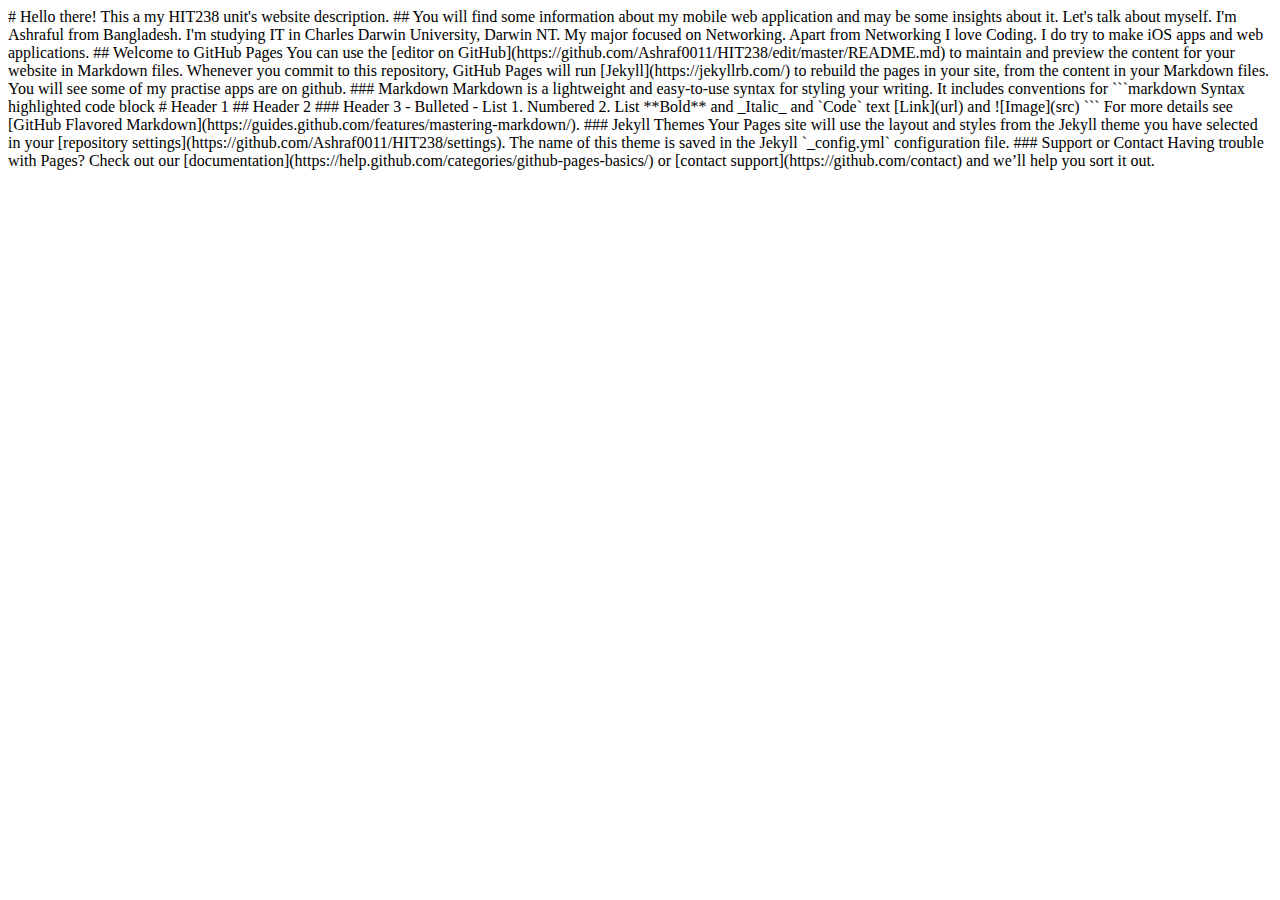
==== index.html @ 761c124b "index.html" ====
<!DOCTYPE html>
<html lang="en" dir="ltr">
  <head>
    <meta charset="utf-8">
    <title></title>
  </head>
  <body>
    # Hello there! This a my HIT238 unit's website description.

    ## You will find some information about my mobile web application and may be some insights about it.

    Let's talk about myself.
    I'm Ashraful from Bangladesh. I'm studying  IT in Charles Darwin University, Darwin NT.
    My major focused on Networking.  Apart from Networking I love Coding. I do try to make iOS apps and web applications.


    ## Welcome to GitHub Pages

    You can use the [editor on GitHub](https://github.com/Ashraf0011/HIT238/edit/master/README.md) to maintain and preview the content for your website in Markdown files.

    Whenever you commit to this repository, GitHub Pages will run [Jekyll](https://jekyllrb.com/) to rebuild the pages in your site, from the content in your Markdown files.
    You will see some of my practise apps are on github.

    ### Markdown

    Markdown is a lightweight and easy-to-use syntax for styling your writing. It includes conventions for

    ```markdown
    Syntax highlighted code block

    # Header 1
    ## Header 2
    ### Header 3

    - Bulleted
    - List

    1. Numbered
    2. List

    **Bold** and _Italic_ and `Code` text

    [Link](url) and ![Image](src)
    ```

    For more details see [GitHub Flavored Markdown](https://guides.github.com/features/mastering-markdown/).

    ### Jekyll Themes

    Your Pages site will use the layout and styles from the Jekyll theme you have selected in your [repository settings](https://github.com/Ashraf0011/HIT238/settings). The name of this theme is saved in the Jekyll `_config.yml` configuration file.

    ### Support or Contact

    Having trouble with Pages? Check out our [documentation](https://help.github.com/categories/github-pages-basics/) or [contact support](https://github.com/contact) and we’ll help you sort it out.


  </body>
</html>
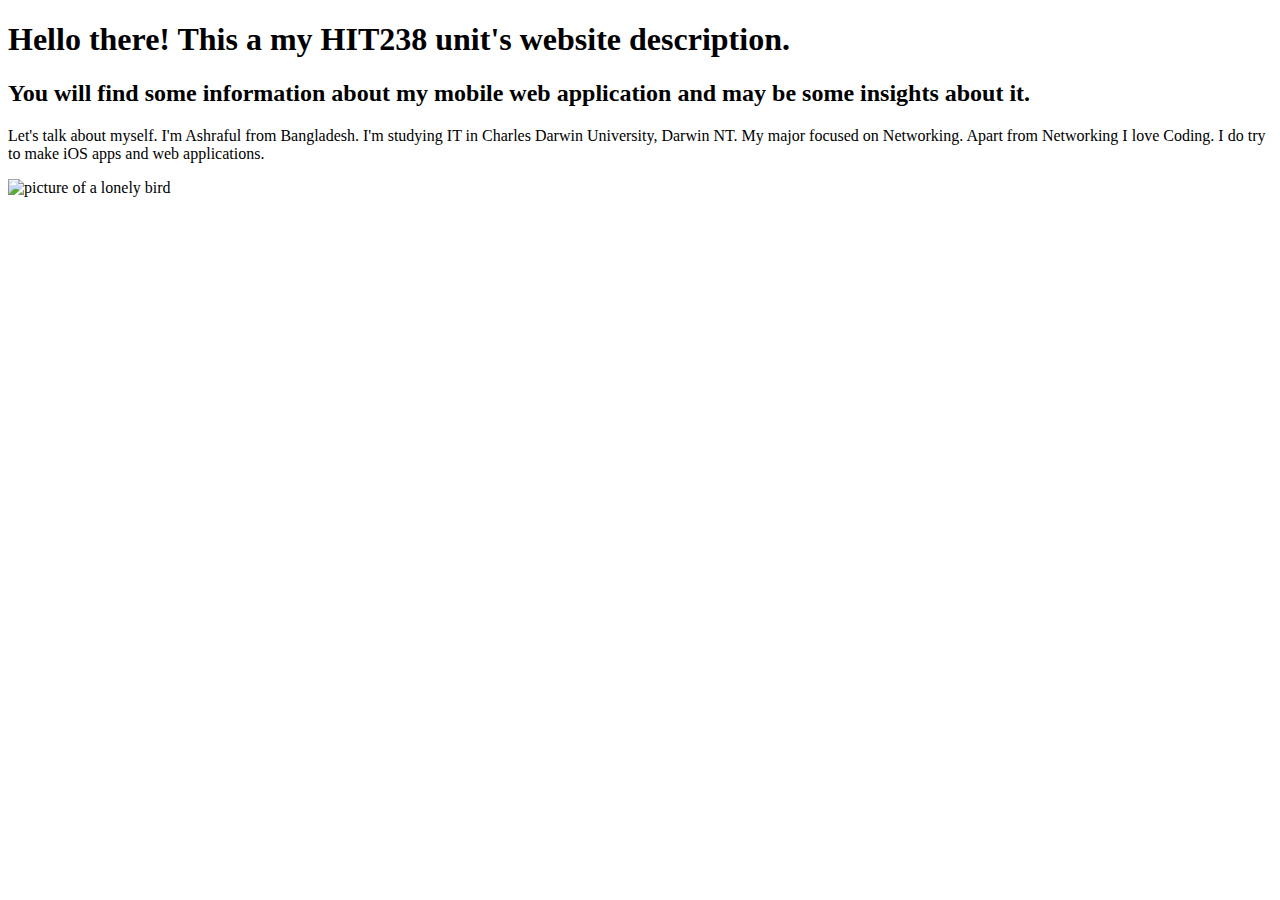
==== commit d81b7cf9: "index contents" ====
--- a/index.html
+++ b/index.html
@@ -2,57 +2,16 @@
 <html lang="en" dir="ltr">
   <head>
     <meta charset="utf-8">
-    <title></title>
+    <title>HIT238 </title>
   </head>
   <body>
-    # Hello there! This a my HIT238 unit's website description.
-
-    ## You will find some information about my mobile web application and may be some insights about it.
-
-    Let's talk about myself.
-    I'm Ashraful from Bangladesh. I'm studying  IT in Charles Darwin University, Darwin NT.
-    My major focused on Networking.  Apart from Networking I love Coding. I do try to make iOS apps and web applications.
-
-
-    ## Welcome to GitHub Pages
-
-    You can use the [editor on GitHub](https://github.com/Ashraf0011/HIT238/edit/master/README.md) to maintain and preview the content for your website in Markdown files.
-
-    Whenever you commit to this repository, GitHub Pages will run [Jekyll](https://jekyllrb.com/) to rebuild the pages in your site, from the content in your Markdown files.
-    You will see some of my practise apps are on github.
-
-    ### Markdown
-
-    Markdown is a lightweight and easy-to-use syntax for styling your writing. It includes conventions for
-
-    ```markdown
-    Syntax highlighted code block
-
-    # Header 1
-    ## Header 2
-    ### Header 3
-
-    - Bulleted
-    - List
-
-    1. Numbered
-    2. List
-
-    **Bold** and _Italic_ and `Code` text
-
-    [Link](url) and ![Image](src)
-    ```
-
-    For more details see [GitHub Flavored Markdown](https://guides.github.com/features/mastering-markdown/).
-
-    ### Jekyll Themes
-
-    Your Pages site will use the layout and styles from the Jekyll theme you have selected in your [repository settings](https://github.com/Ashraf0011/HIT238/settings). The name of this theme is saved in the Jekyll `_config.yml` configuration file.
-
-    ### Support or Contact
-
-    Having trouble with Pages? Check out our [documentation](https://help.github.com/categories/github-pages-basics/) or [contact support](https://github.com/contact) and we’ll help you sort it out.
-
-
+    <section>
+      <h1>Hello there! This a my HIT238 unit's website description.</h1>
+      <h2>You will find some information about my mobile web application and may be some insights about it.</h2>
+      <p> Let's talk about myself.
+      I'm Ashraful from Bangladesh. I'm studying  IT in Charles Darwin University, Darwin NT.
+      My major focused on Networking.  Apart from Networking I love Coding. I do try to make iOS apps and web applications.</p>
+      <img src="media/imge1.JPG" alt="picture of a lonely bird">
+    </section>
   </body>
 </html>
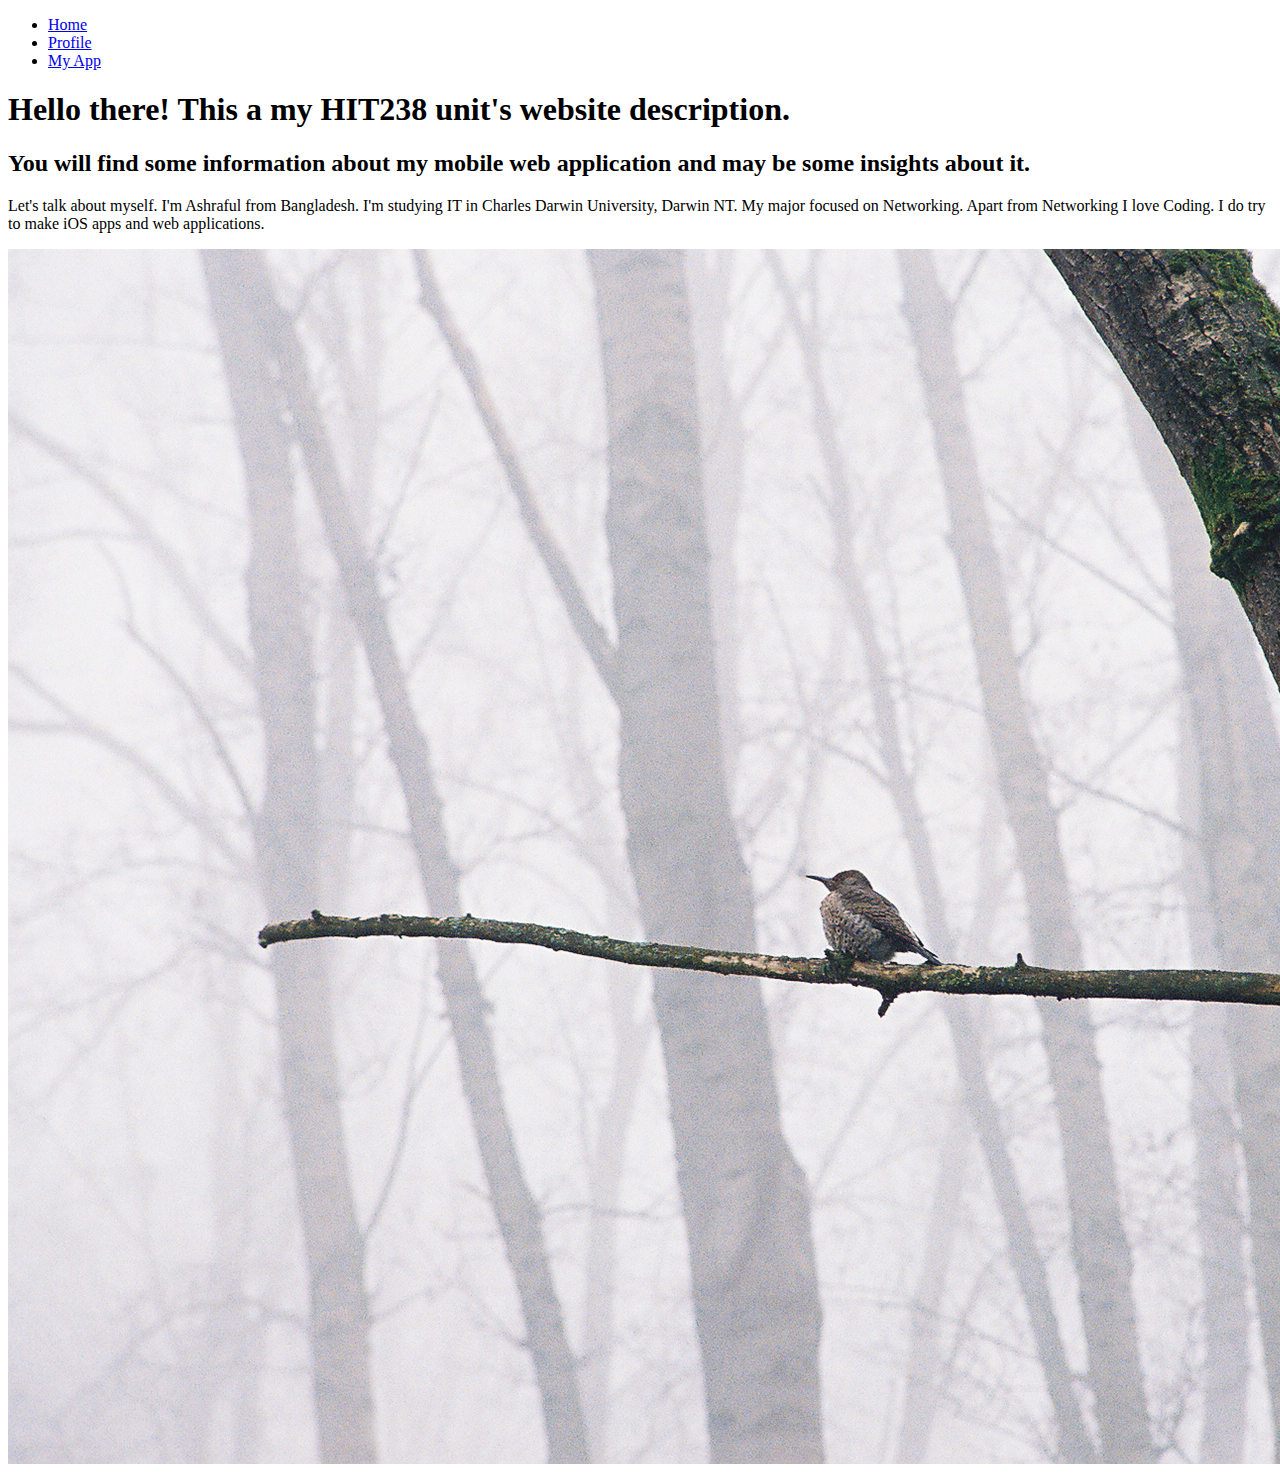
==== commit ed2976e8: "updating nav content" ====
--- a/index.html
+++ b/index.html
@@ -5,13 +5,20 @@
     <title>HIT238 </title>
   </head>
   <body>
+    <nav>
+      <ul>
+        <li> <a href="index.html">  Home </a></li>
+        <li> <a href="profile.html"> Profile </a></li>
+        <li> <a href="myApp.html"> My App </a></li>
+      </ul>
+    </nav>
     <section>
       <h1>Hello there! This a my HIT238 unit's website description.</h1>
       <h2>You will find some information about my mobile web application and may be some insights about it.</h2>
       <p> Let's talk about myself.
       I'm Ashraful from Bangladesh. I'm studying  IT in Charles Darwin University, Darwin NT.
       My major focused on Networking.  Apart from Networking I love Coding. I do try to make iOS apps and web applications.</p>
-      <img src="media/imge1.JPG" alt="picture of a lonely bird">
+      <img src="media/image1.JPG" width="auto" height="auto" alt="picture of a lonely bird">
     </section>
   </body>
 </html>
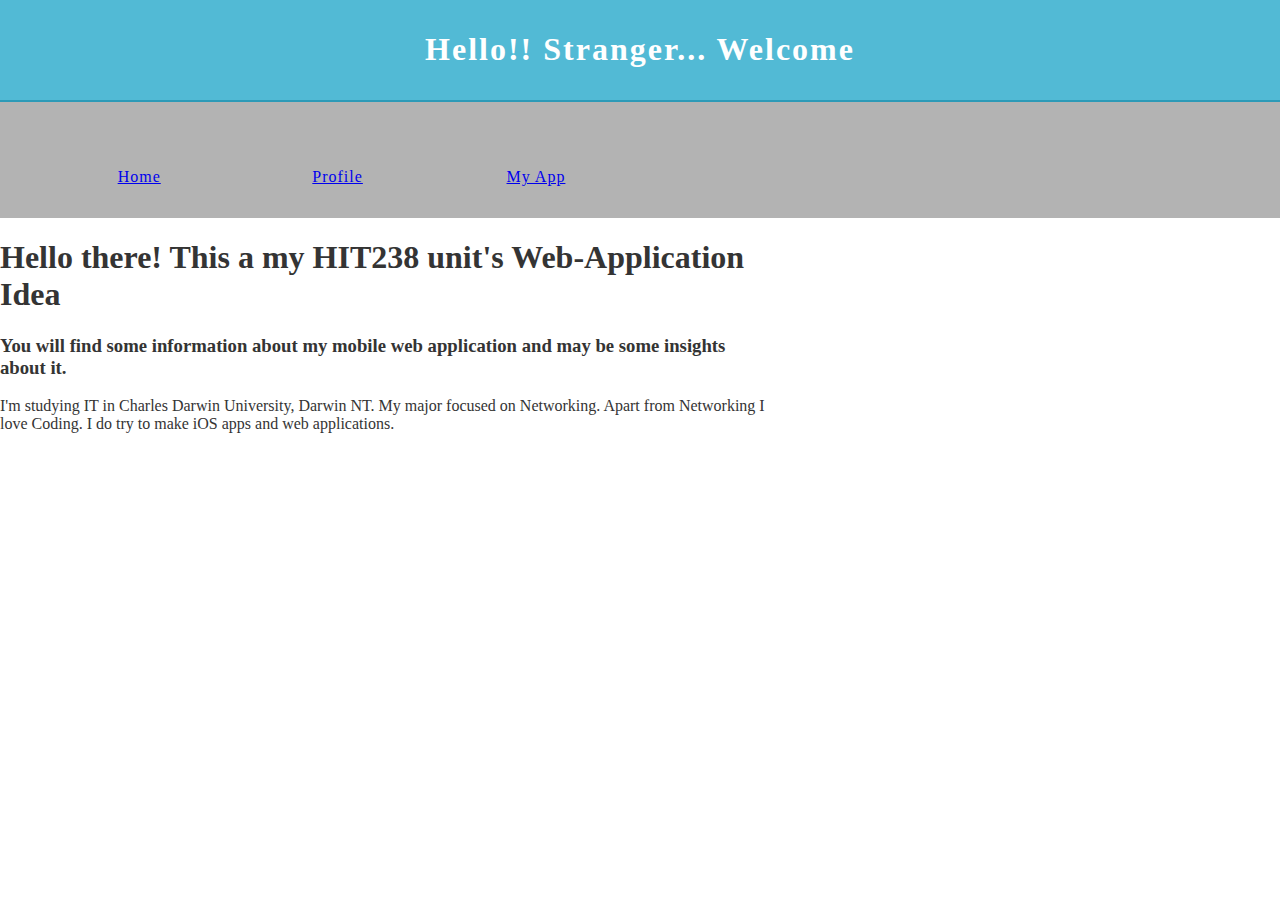
==== commit 29fdc11a: "updating nav design" ====
--- a/index.html
+++ b/index.html
@@ -1,24 +1,35 @@
 <!DOCTYPE html>
 <html lang="en" dir="ltr">
-  <head>
-    <meta charset="utf-8">
-    <title>HIT238 </title>
-  </head>
-  <body>
-    <nav>
+
+<head>
+  <meta charset="utf-8">
+  <meta name="viewport" content="width=device-width, initial-scale=1">
+  <meta http-equiv="X-UA-Compatible" content="IE=edge">
+  <link rel="stylesheet" href="css/main.css">
+  <title>HIT238 </title>
+</head>
+
+<body>
+  <header>
+    <div class="primary_header">
+      <h1 class="title">Hello!! Stranger... Welcome</h1>
+    </div>
+    <nav class="secondary_header" id="menu">
       <ul>
         <li> <a href="index.html">  Home </a></li>
         <li> <a href="profile.html"> Profile </a></li>
         <li> <a href="myApp.html"> My App </a></li>
       </ul>
     </nav>
-    <section>
-      <h1>Hello there! This a my HIT238 unit's website description.</h1>
-      <h2>You will find some information about my mobile web application and may be some insights about it.</h2>
-      <p> Let's talk about myself.
-      I'm Ashraful from Bangladesh. I'm studying  IT in Charles Darwin University, Darwin NT.
-      My major focused on Networking.  Apart from Networking I love Coding. I do try to make iOS apps and web applications.</p>
-      <img src="media/image1.JPG" width="auto" height="auto" alt="picture of a lonely bird">
-    </section>
-  </body>
-</html>
+  </header>
+  <section>
+
+    <article class="left_article">
+      <h1>Hello there! This a my HIT238 unit's Web-Application Idea</h1>
+      <h3>You will find some information about my mobile web application and may be some insights about it.</h3>
+      <p>I'm studying IT in Charles Darwin University, Darwin NT. My major focused on Networking. Apart from Networking I love Coding. I do try to make iOS apps and web applications.</p>
+    </article>
+  </section>
+</body>
+
+</html>--- a/css/main.css
+++ b/css/main.css
@@ -0,0 +1,459 @@
+@charset "UTF-8";
+.container {
+	background-color: #FFFFFF;
+	width: 90%;
+	margin-left: auto;
+	margin-right: auto;
+	border-bottom-width: 0px;
+	padding-left: 0px;
+	padding-top: 0px;
+	padding-right: 0px;
+	padding-bottom: 0px;
+}
+.row {
+	width: 100%;
+	margin-top: 0px;
+	margin-right: 0px;
+	margin-bottom: 0px;
+	margin-left: 0px;
+	padding-top: 0px;
+	padding-right: 0px;
+	padding-bottom: 0px;
+	padding-left: 0px;
+	display: inline-block
+}
+.row.blockDisplay {
+	display: block;
+}
+.column_half {
+	width: 50%;
+	float: left;
+	margin-top: 0px;
+}
+.columns {
+	width: 25%;
+	float: left;
+	font-family: "Source Sans Pro";
+	color: #A5A5A5;
+	line-height: 24px;
+	padding-top: 10px;
+	padding-bottom: 10px;
+	text-align: justify;
+	margin-top: 15px;
+	margin-bottom: 15px;
+	padding-left: 0px;
+	padding-right: 0px;
+	margin-left: 0px;
+	margin-right: 0px;
+}
+.row .columns p {
+	padding-left: 10%;
+	padding-right: 10%;
+}
+.container .columns h4 {
+	text-align: center;
+	color: #01B2D1;
+}
+.primary_header {
+	width: 100%;
+	background-color: #52bad5;
+	padding-top: 10px;
+	padding-bottom: 10px;
+	clear: left;
+	border-bottom: 2px solid #2C9AB7;
+}
+.secondary_header {
+	width: 100%;
+	padding-top: 50px;
+	padding-bottom: 50px;
+	background-color: #B3B3B3;
+	clear: left;
+}
+.container .secondary_header ul {
+	margin-top: 0%;
+	margin-right: auto;
+	margin-bottom: 0px;
+	margin-left: auto;
+	padding-top: 0px;
+	padding-right: 0px;
+	padding-bottom: 15px;
+	padding-left: 0px;
+	width: 100%;
+}
+.secondary_header ul li {
+	list-style: none;
+	float: left;
+	margin-right: auto;
+	margin-top: 0px;
+	font-family: "Source Sans Pro";
+	font-weight: normal;
+	color: #FFFFFF;
+	letter-spacing: 1px;
+	margin-left: auto;
+	text-align: center;
+	width: 16%;
+	transition: all 0.3s linear;
+}
+.secondary_header ul li:hover {
+	color: #717070;
+	cursor: pointer;
+}
+.left_article {
+	background-color: #FFFFFF;
+	width: 60%;
+	float: left;
+	font-family: "Source Sans Pro";
+	color: #343434;
+	padding-bottom: 15px;
+}
+.noDisplay {
+	display: none;
+}
+.container .left_article h3 {
+	padding-left: 5%;
+	padding-right: 5%;
+	margin-top: 5%;
+	color: #717070;
+	font-weight: bold;
+	text-transform: uppercase;
+}
+.container .left_article p {
+	padding-left: 5%;
+	padding-right: 5%;
+	text-align: justify;
+	line-height: 24px;
+	margin-top: 30px;
+	margin-bottom: 15px;
+	color: #B3B3B3;
+}
+.right_article {
+	width: 40%;
+	float: left;
+	background-color: #F6F6F6;
+}
+.container .right_article ul {
+	margin-top: 0px;
+	margin-right: 0px;
+	margin-bottom: 0px;
+	margin-left: 0px;
+	padding-top: 0px;
+	padding-right: 0px;
+	padding-bottom: 0px;
+	padding-left: 0px;
+}
+.right_article ul li {
+	font-family: "Source Sans Pro";
+	list-style: none;
+	text-align: center;
+	background-color: #B3B3B3;
+	width: 90%;
+	margin-left: auto;
+	margin-right: auto;
+	margin-top: 10px;
+	margin-bottom: 10px;
+	padding-top: 15px;
+	padding-bottom: 15px;
+	color: #FFFFFF;
+	font-weight: bold;
+	border-radius: 0px;
+	transition: all 0.3s linear;
+	border-left: 5px solid #717070;
+}
+.right_article ul li:hover {
+	background-color: #717070;
+	cursor: pointer;
+}
+.footer {
+	background-color: #717070;
+}
+.title {
+	font-weight: bold;
+	font-style: normal;
+	font-family: "Source Sans Pro";
+	text-align: center;
+	color: #FFFFFF;
+	letter-spacing: 2px;
+}
+.placeholder {
+	/* [disabled]max-width: 400px;
+*/
+	/* [disabled]max-height: 200px;
+*/
+	width: 100%;
+	padding-top: 30px;
+	/* [disabled]padding-left: 19px;
+*/
+	padding-bottom: 30px;
+	height: 100%;
+}
+.left_half {
+	background-color: #52BAD5;
+}
+.container .column_half.left_half h2 {
+	color: #FFFFFF;
+	font-family: "Source Sans Pro";
+	text-align: center;
+}
+.right_half {
+	background-color: #01B2D1;
+	color: #FFFFFF;
+	font-family: "Source Sans Pro";
+	text-align: center;
+	font-weight: bold;
+}
+.column_title {
+	padding-top: 25px;
+	padding-bottom: 25px;
+}
+.copyright {
+	text-align: center;
+	background-color: #717070;
+	color: #FFFFFF;
+	text-transform: uppercase;
+	font-weight: lighter;
+	letter-spacing: 2px;
+	border-top-width: 2px;
+	font-family: "Source Sans Pro";
+}
+body {
+	margin-top: 0px;
+	margin-right: 0px;
+	margin-bottom: 0px;
+	margin-left: 0px;
+}
+
+@media (max-width: 320px) {
+.secondary_header ul li {
+	float: none;
+	margin-top: 28px;
+	margin-left: 0px;
+	width: 100%;
+}
+.container .secondary_header ul {
+	margin-top: 0px;
+	margin-right: 0px;
+	margin-bottom: 0px;
+	margin-left: 0px;
+	padding-top: 0px;
+	padding-right: 0px;
+	padding-bottom: 0px;
+	padding-left: 0px;
+	height: auto;
+	width: 100%;
+	text-align: center;
+}
+.secondary_header {
+	margin-top: 0px;
+	margin-right: 0px;
+	margin-bottom: 0px;
+	margin-left: 0px;
+	padding-top: 1px;
+	padding-bottom: 40px;
+}
+.left_article {
+	width: 100%;
+	height: auto;
+}
+.right_article {
+	width: 100%;
+	height: auto;
+}
+.placeholder {
+	width: 100%;
+	margin-top: 22PX;
+	margin-right: 0px;
+	margin-bottom: 22PX;
+	margin-left: 0px;
+	padding-top: 0px;
+	padding-right: 0px;
+	padding-bottom: 0px;
+	padding-left: 0px;
+	max-width: 400px;
+	max-height: 200px;
+	height: auto;
+}
+.columns {
+	width: 100%;
+	margin-top: 0px;
+	margin-right: 0px;
+	margin-bottom: 0px;
+	margin-left: 0px;
+	padding-top: 0PX;
+	padding-right: 0PX;
+	padding-bottom: 0PX;
+	padding-left: 0PX;
+}
+.columns p {
+	padding-left: 10px;
+	padding-right: 10px;
+}
+.column_half.left_half {
+	width: 100%;
+}
+.column_half.right_half {
+	width: 100%;
+}
+.copyright {
+	padding-top: 25px;
+	padding-bottom: 0px;
+	margin-bottom: 0px;
+}
+.container .left_article h3 {
+	margin-top: 30px;
+}
+.social .social_icon img {
+	width: 80%;
+}
+.container .secondary_header {
+}
+}
+
+@media (min-width: 321px) and (max-width: 768px) {
+.secondary_header ul li {
+	float: none;
+	margin-top: 28px;
+	margin-left: 0px;
+	width: 100%;
+}
+.container .secondary_header ul {
+	margin-top: 0px;
+	margin-right: 0px;
+	margin-bottom: 0px;
+	margin-left: 0px;
+	padding-top: 0px;
+	padding-right: 0px;
+	padding-bottom: 0px;
+	padding-left: 0px;
+	height: auto;
+	width: 100%;
+	text-align: center;
+}
+.secondary_header {
+	margin-top: 0px;
+	margin-right: 0px;
+	margin-bottom: 0px;
+	margin-left: 0px;
+	padding-top: 1px;
+	padding-bottom: 40px;
+}
+.left_article {
+	width: 100%;
+	height: auto;
+}
+.right_article {
+	width: 100%;
+	height: auto;
+	padding-bottom: 25px;
+}
+.placeholder {
+	margin-top: 0px;
+	margin-right: 0px;
+	margin-bottom: 0px;
+	margin-left: 0px;
+	padding-top: 0px;
+	padding-right: 0px;
+	padding-bottom: 0px;
+	padding-left: 0px;
+	width: 100%;
+	max-width: 100%;
+	height: auto;
+	max-height: 100%;
+}
+.columns {
+	width: 100%;
+	margin-top: 6px;
+	margin-right: 0px;
+	margin-bottom: 6px;
+	margin-left: 0px;
+	padding-top: 0px;
+	padding-right: 0px;
+	padding-bottom: 0px;
+	padding-left: 0px;
+}
+.columns p {
+	padding-left: 14px;
+	padding-right: 14px;
+}
+.column_half.left_half {
+	width: 100%;
+}
+.column_half.right_half {
+	width: 100%;
+}
+}
+
+@media (min-width: 769px) and (max-width: 1000px) {
+.secondary_header {
+	overflow: auto;
+	padding-top: 30px;
+	padding-bottom: 30px;
+}
+.secondary_header ul li {
+	margin-top: 10px;
+	margin-right: 7%;
+	margin-bottom: 10px;
+	margin-left: 7%;
+}
+.left_article {
+	height: auto;
+}
+.right_article {
+	height: auto;
+	padding-bottom: 27px;
+}
+.placeholder {
+	width: 100%;
+	margin-left: 0px;
+	margin-right: 0px;
+	padding-left: 0px;
+	padding-right: 0px;
+}
+.columns {
+	width: 50%;
+	float: left;
+	padding-left: 0px;
+	padding-top: 0px;
+	padding-right: 0px;
+	padding-bottom: 0px;
+}
+.container .columns p {
+	padding-left: 25px;
+	padding-right: 25px;
+}
+}
+
+@media (min-width: 1001px) {
+}
+.thumbnail {
+	width: 100px;
+	border-radius: 200px;
+	height: 100px;
+	margin-left: auto;
+}
+.thumbnail_align {
+	text-align: center;
+}
+.social {
+	text-align: center;
+	margin-right: 0px;
+	margin-bottom: 0px;
+	margin-left: 0px;
+	width: 100%;
+	background-color: #414141;
+	clear: both;
+	overflow: auto;
+}
+.social_icon {
+	width: 25%;
+	text-align: center;
+	float: left;
+	transition: all 0.3s linear;
+	line-height: 0px;
+	padding-top: 7px;
+}
+.container .social .social_icon:hover {
+	cursor: pointer;
+	opacity: 0.5;
+}
+#menu {
+}
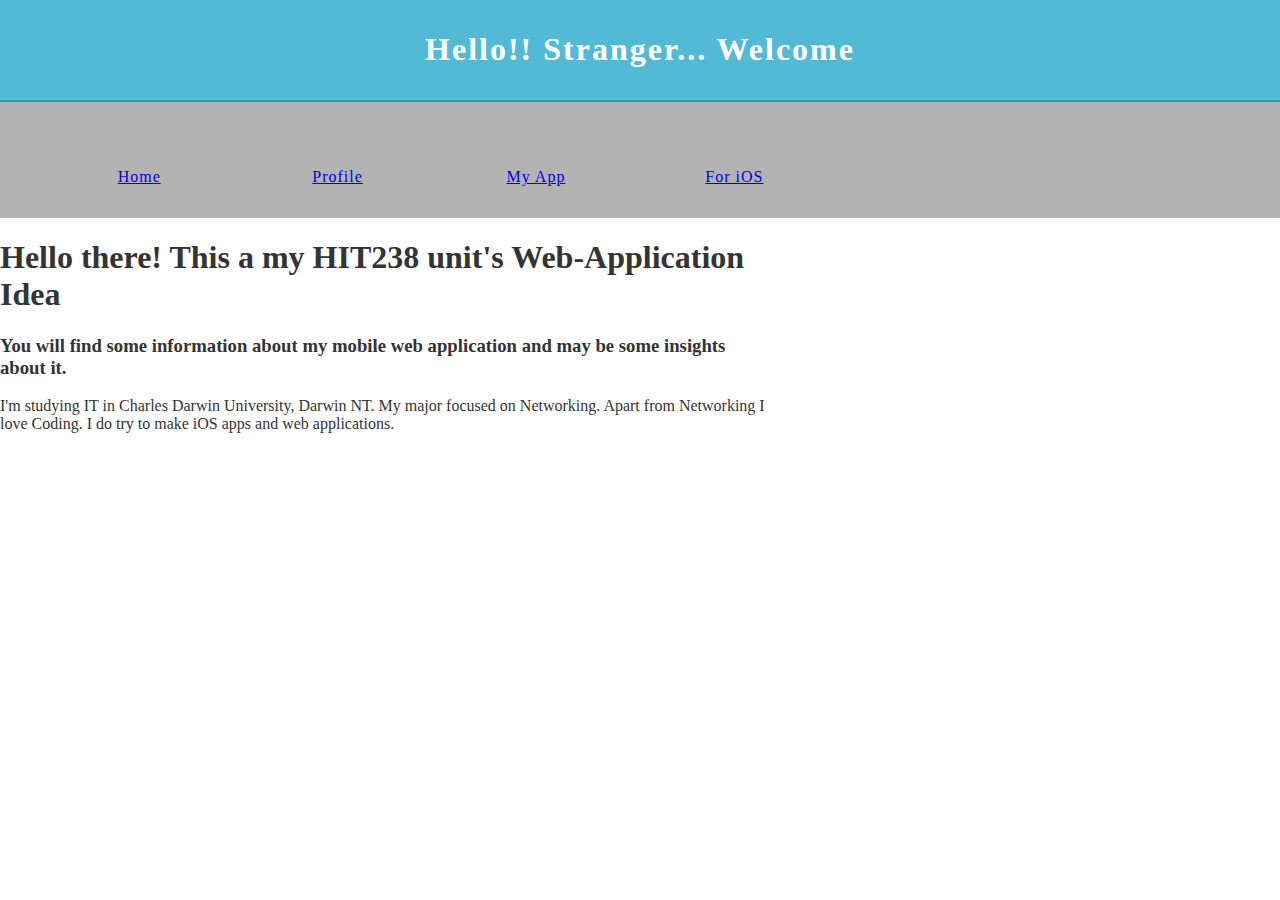
==== commit 2b019fc7: "little tutorial on ios Platform" ====
--- a/index.html
+++ b/index.html
@@ -19,6 +19,7 @@
         <li> <a href="index.html">  Home </a></li>
         <li> <a href="profile.html"> Profile </a></li>
         <li> <a href="myApp.html"> My App </a></li>
+        <li> <a href="tutorialiOS.html"> For iOS </a>
       </ul>
     </nav>
   </header>
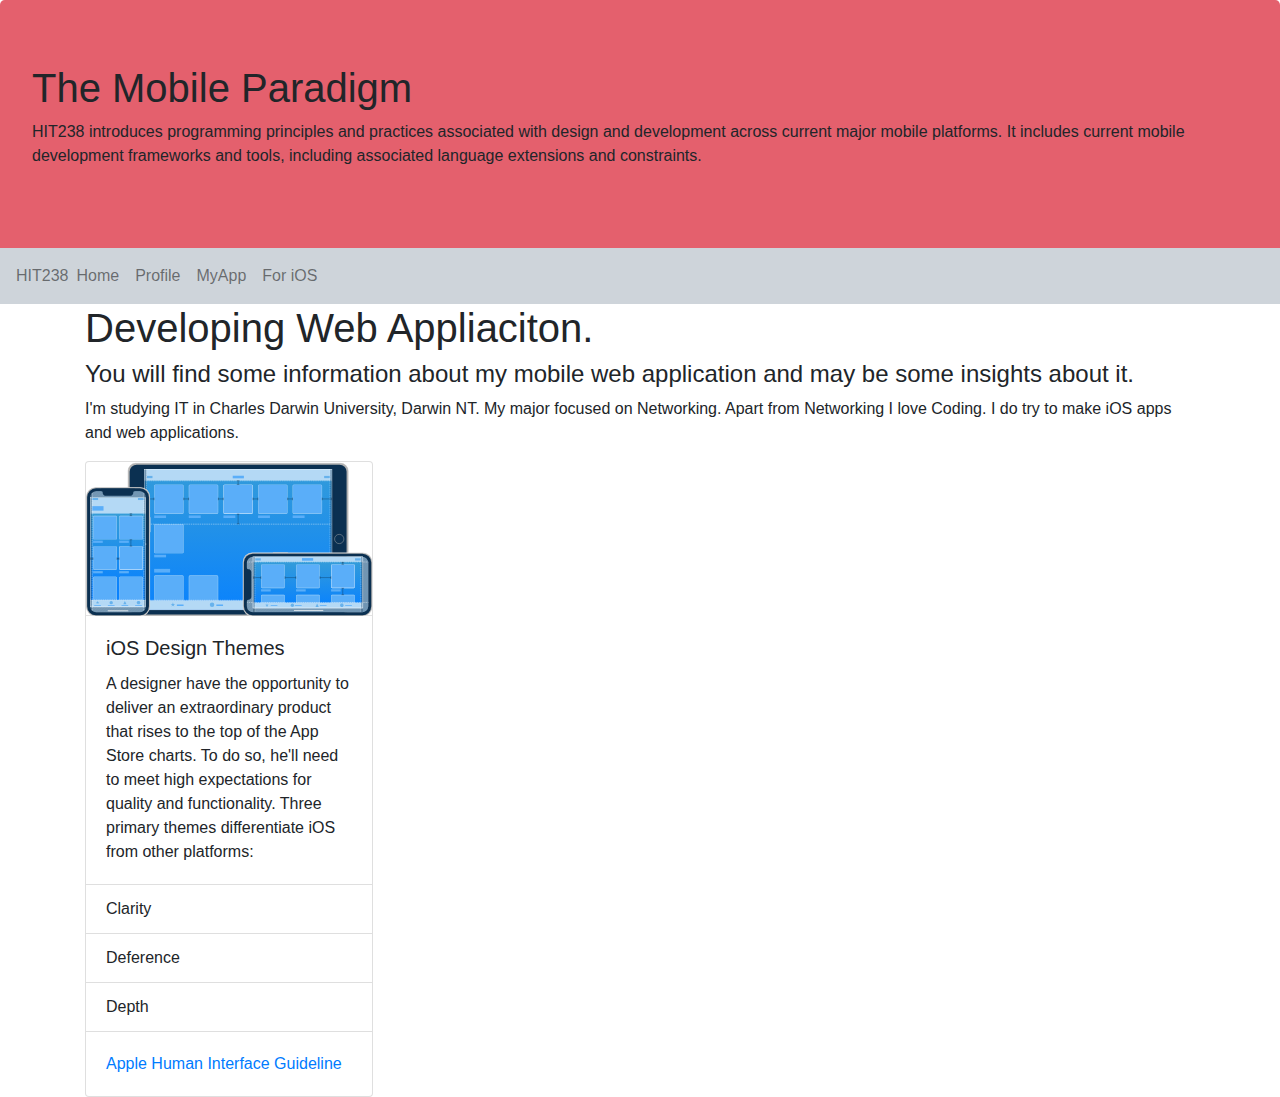
==== commit 28645527: "bootstrap-4 is used for designing the website" ====
--- a/index.html
+++ b/index.html
@@ -5,32 +5,72 @@
   <meta charset="utf-8">
   <meta name="viewport" content="width=device-width, initial-scale=1">
   <meta http-equiv="X-UA-Compatible" content="IE=edge">
-  <link rel="stylesheet" href="css/main.css">
-  <title>HIT238 </title>
+  <meta charset="utf-8">
+  <meta name="viewport" content="width=device-width initial-scale=1">
+  <link rel="stylesheet" href="bootstrap-4/css/bootstrap.min.css">
+  <link rel="stylesheet" href="bootstrap-4/css/custom.css">
 </head>
 
 <body>
-  <header>
-    <div class="primary_header">
-      <h1 class="title">Hello!! Stranger... Welcome</h1>
-    </div>
-    <nav class="secondary_header" id="menu">
-      <ul>
-        <li> <a href="index.html">  Home </a></li>
-        <li> <a href="profile.html"> Profile </a></li>
-        <li> <a href="myApp.html"> My App </a></li>
-        <li> <a href="tutorialiOS.html"> For iOS </a>
-      </ul>
-    </nav>
-  </header>
-  <section>
+<div class="jumbotron container-fluid" style="margin-bottom:0px;">
+  <h1> The Mobile Paradigm</h1>
+  <p> HIT238 introduces programming principles and practices associated with design and development across current major mobile platforms.
+    It includes current mobile development frameworks and tools, including associated language extensions and constraints. </p>
+</div>
 
-    <article class="left_article">
-      <h1>Hello there! This a my HIT238 unit's Web-Application Idea</h1>
-      <h3>You will find some information about my mobile web application and may be some insights about it.</h3>
-      <p>I'm studying IT in Charles Darwin University, Darwin NT. My major focused on Networking. Apart from Networking I love Coding. I do try to make iOS apps and web applications.</p>
-    </article>
-  </section>
+<nav class="navbar sticky-top navbar-expand-md navbar-light" style="background-color: #ced4da">
+  <span class="navbar-text">HIT238</span>
+  <button class="navbar-toggler" type="button" data-toggle="collapse" data-target="#navbarSupportedContent" aria-controls="navbarSupportedContent" aria-expanded="false" aria-label="Toggle navigation">
+    <span class="navbar-toggler-icon"></span>
+  </button>
+  <div class="collapse navbar-collapse" id="navbarSupportedContent">
+    <ul class="navbar-nav mr-auto">
+      <li class="nav-item"> <a class="nav-link" href="index.html">Home</a></li>
+      <li class="nav-item"><a class="nav-link" href="profile.html">Profile</a></li>
+      <li class="nav-item"><a class="nav-link" href="myApp.html">MyApp</a></li>
+      <li class="nav-item"><a class="nav-link" href="tutorialiOS.html">For iOS</a></li>
+    </ul>
+  </div>
+</nav>
+<main class="container">
+
+<header>
+  <h1 > Developing Web Appliaciton.  </h1>
+</header>
+
+
+<section>
+  <article>
+    <h4>You will find some information about my mobile web application and may be some insights about it.</h4>
+    <p>I'm studying IT in Charles Darwin University, Darwin NT. My major focused on Networking. Apart from Networking I love Coding. I do try to make iOS apps and web applications.</p>
+  </article>
+</section>
+
+<div class="card" style="width: 18rem;">
+  <img class="card-img-top" src="media/iOS.svg" alt="Card image cap">
+  <div class="card-body">
+    <h5 class="card-title">iOS Design Themes</h5>
+    <p class="card-text">A designer have the opportunity to deliver an extraordinary product that rises to the top of the App Store charts. To do so, he'll need to meet high expectations for quality and functionality.
+Three primary themes differentiate iOS from other platforms:</p>
+  </div>
+  <ul class="list-group list-group-flush">
+    <li class="list-group-item">Clarity</li>
+    <li class="list-group-item">Deference</li>
+    <li class="list-group-item">Depth</li>
+  </ul>
+  <div class="card-body">
+    <a href="https://developer.apple.com/design/human-interface-guidelines/ios/overview/themes/" class="card-link">Apple Human Interface Guideline</a>
+  </div>
+</div>
+
+
+</main>
+<script src="https://code.jquery.com/jquery-3.2.1.slim.min.js" integrity="sha384-KJ3o2DKtIkvYIK3UENzmM7KCkRr/rE9/Qpg6aAZGJwFDMVNA/GpGFF93hXpG5KkN" crossorigin="anonymous"></script>
+<script src="https://cdnjs.cloudflare.com/ajax/libs/popper.js/1.12.9/umd/popper.min.js" integrity="sha384-ApNbgh9B+Y1QKtv3Rn7W3mgPxhU9K/ScQsAP7hUibX39j7fakFPskvXusvfa0b4Q" crossorigin="anonymous"></script>
+
+
+
+  <script src="https://maxcdn.bootstrapcdn.com/bootstrap/4.0.0/js/bootstrap.min.js" integrity="sha384-JZR6Spejh4U02d8jOt6vLEHfe/JQGiRRSQQxSfFWpi1MquVdAyjUar5+76PVCmYl" crossorigin="anonymous"></script>
 </body>
 
 </html>--- a/bootstrap-4/css/custom.css
+++ b/bootstrap-4/css/custom.css
@@ -0,0 +1,5 @@
+.jumbotron{
+    background-color: #e4606d;
+    border-bottom-left-radius: 0px;
+    border-bottom-right-radius: 0px;
+}